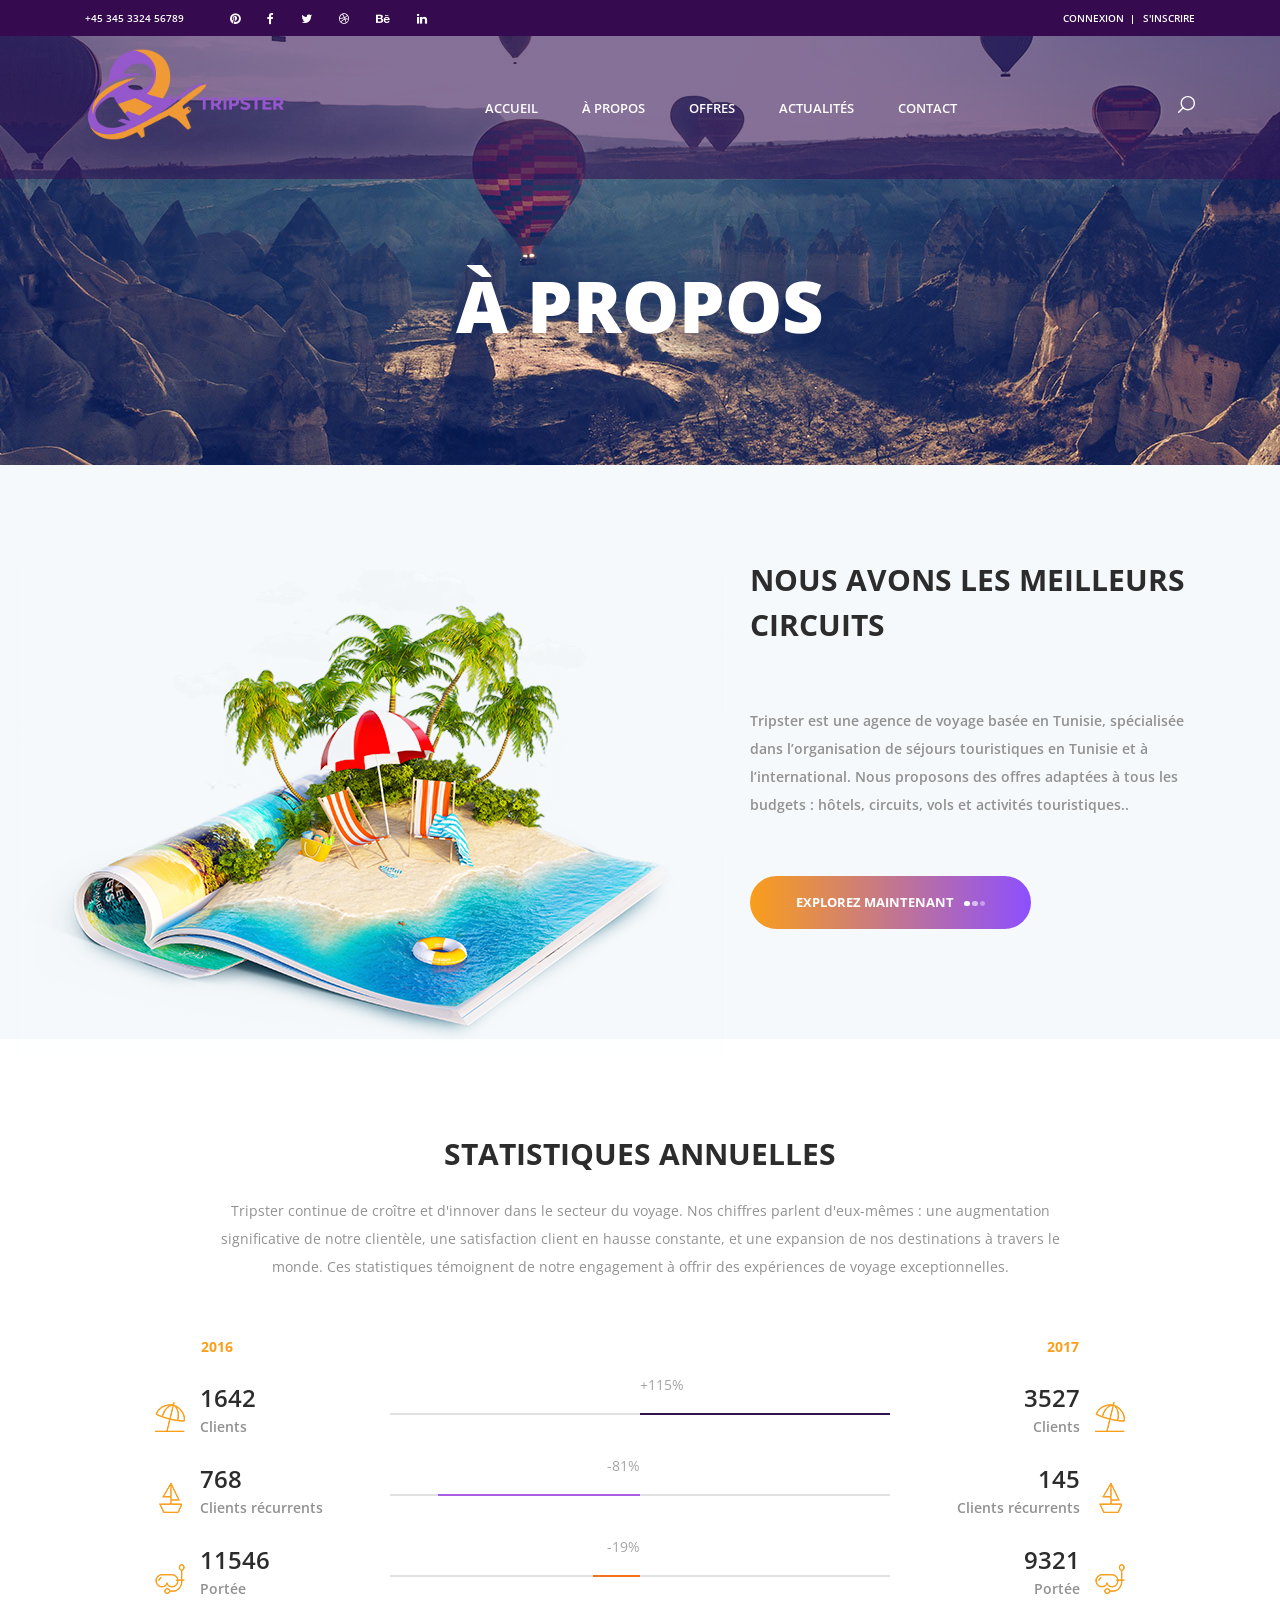
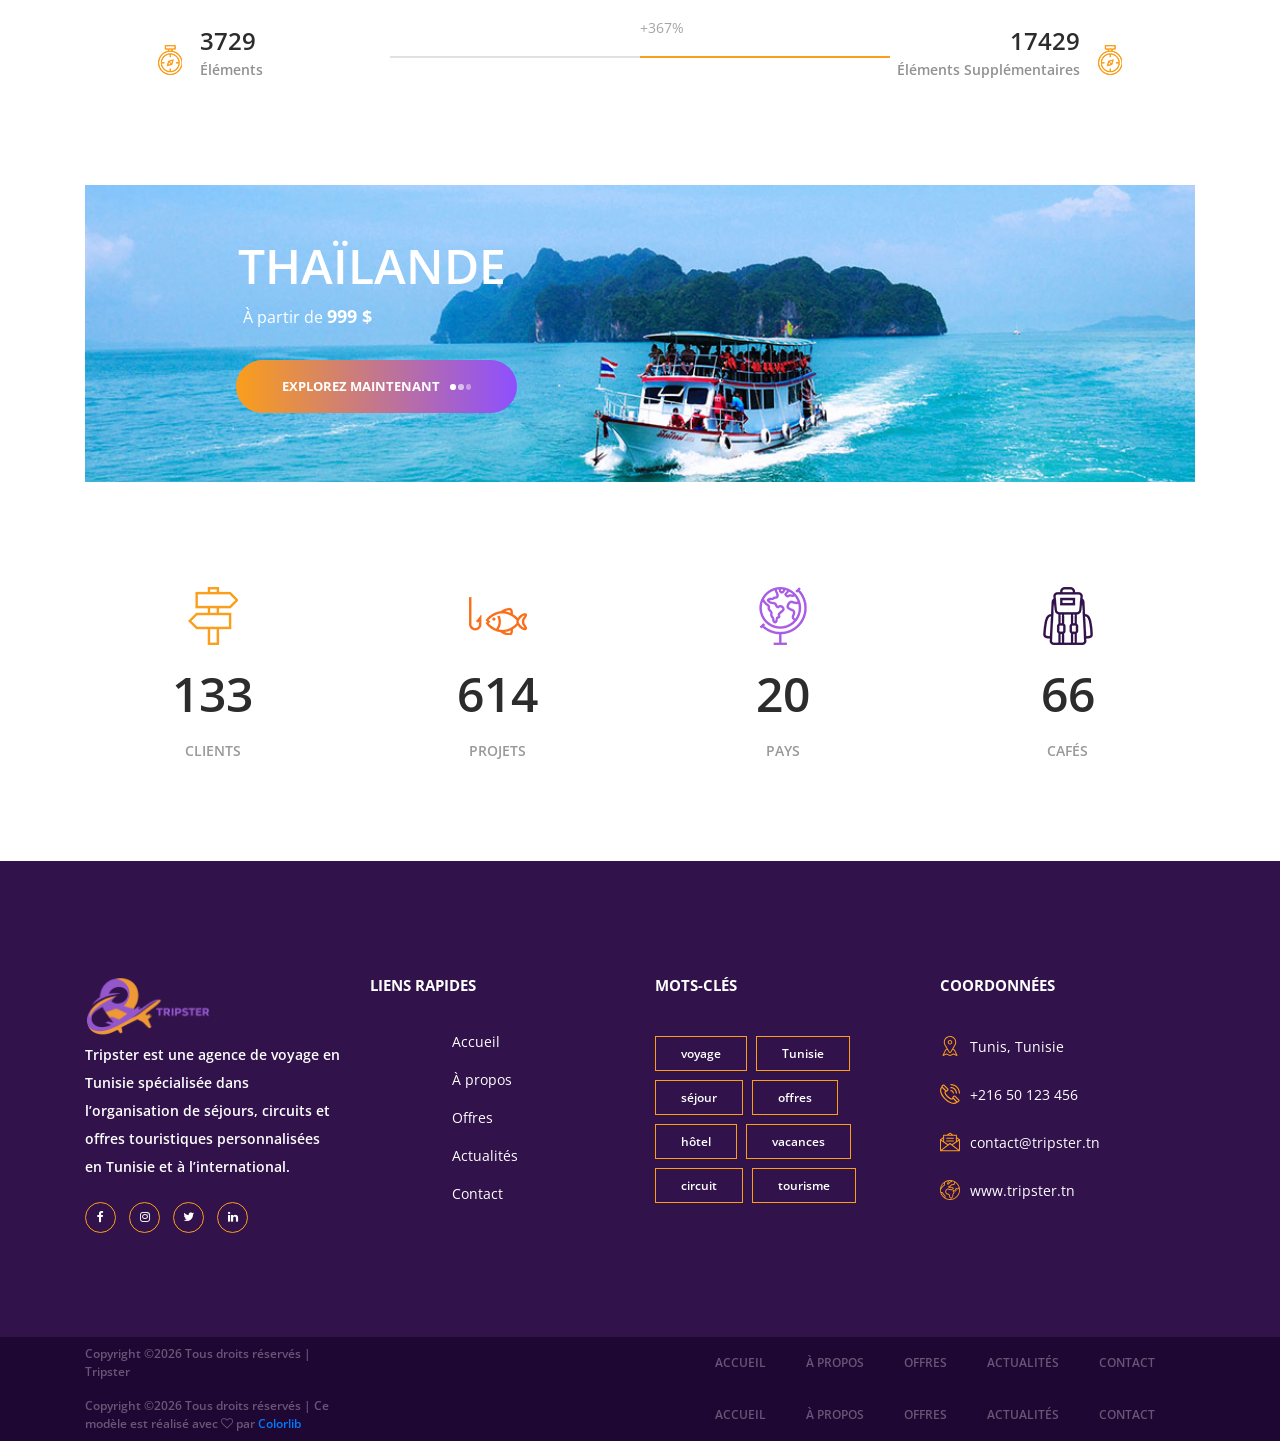
==== about.html @ 87e189a1 "first commit" ====
<!DOCTYPE html>
<html lang="fr">
<head>
<title>À propos | Tripster agence de voyage</title>
<meta charset="utf-8">
<meta http-equiv="X-UA-Compatible" content="IE=edge">
<meta name="description" content="Projet Travelix"><title>À propos | Tripster agence de voyage</title>

<meta name="description" content="Tripster est une agence de voyage en Tunisie spécialisée dans l'organisation de séjours, circuits et offres touristiques personnalisées.">
<meta name="viewport" content="width=device-width, initial-scale=1">
<link rel="stylesheet" type="text/css" href="styles/bootstrap4/bootstrap.min.css">
<link href="plugins/font-awesome-4.7.0/css/font-awesome.min.css" rel="stylesheet" type="text/css">
<link rel="stylesheet" type="text/css" href="plugins/OwlCarousel2-2.2.1/owl.carousel.css">
<link rel="stylesheet" type="text/css" href="plugins/OwlCarousel2-2.2.1/owl.theme.default.css">
<link rel="stylesheet" type="text/css" href="plugins/OwlCarousel2-2.2.1/animate.css">
<link rel="stylesheet" type="text/css" href="styles/about_styles.css">
<link rel="stylesheet" type="text/css" href="styles/about_responsive.css">
</head>

<body>

<div class="super_container">

	<!-- Header -->

	<header class="header">

		<!-- Top Bar -->

		<div class="top_bar">
			<div class="container">
				<div class="row">
					<div class="col d-flex flex-row">
						<div class="phone">+45 345 3324 56789</div>
						<div class="social">
							<ul class="social_list">
								<li class="social_list_item"><a href="#"><i class="fa fa-pinterest" aria-hidden="true"></i></a></li>
								<li class="social_list_item"><a href="#"><i class="fa fa-facebook" aria-hidden="true"></i></a></li>
								<li class="social_list_item"><a href="#"><i class="fa fa-twitter" aria-hidden="true"></i></a></li>
								<li class="social_list_item"><a href="#"><i class="fa fa-dribbble" aria-hidden="true"></i></a></li>
								<li class="social_list_item"><a href="#"><i class="fa fa-behance" aria-hidden="true"></i></a></li>
								<li class="social_list_item"><a href="#"><i class="fa fa-linkedin" aria-hidden="true"></i></a></li>
							</ul>
						</div>
						<div class="user_box ml-auto">
							<div class="user_box_login user_box_link"><a href="#">connexion</a></div>
							<div class="user_box_register user_box_link"><a href="#">s'inscrire</a></div>
						</div>
					</div>
				</div>
			</div>
		</div>

		<!-- Main Navigation -->

		<nav class="main_nav">
			<div class="container">
				<div class="row">
					<div class="col main_nav_col d-flex flex-row align-items-center justify-content-start">
						<div class="logo_container">
							<div class="logo"><a href="#"><img src="images/logotripster.png" alt="Logo Tripster" height="200px" width="200px"></a></div>
						</div>
						<div class="main_nav_container ml-auto">
							<ul class="main_nav_list">
								<li class="main_nav_item"><a href="index.html">accueil</a></li>
								<li class="main_nav_item"><a href="#">à propos</a></li>
								<li class="main_nav_item"><a href="offers.html">offres</a></li>
								<li class="main_nav_item"><a href="blog.html">actualités</a></li>
								<li class="main_nav_item"><a href="contact.html">contact</a></li>
							</ul>
						</div>
						<div class="content_search ml-lg-0 ml-auto">
							<svg version="1.1" id="Layer_1" xmlns="http://www.w3.org/2000/svg" xmlns:xlink="http://www.w3.org/1999/xlink" x="0px" y="0px"
							width="17px" height="17px" viewBox="0 0 512 512" enable-background="new 0 0 512 512" xml:space="preserve">
								<g>
									<g>
										<g>
											<path class="mag_glass" fill="#FFFFFF" d="M78.438,216.78c0,57.906,22.55,112.343,63.493,153.287c40.945,40.944,95.383,63.494,153.287,63.494
											s112.344-22.55,153.287-63.494C489.451,329.123,512,274.686,512,216.78c0-57.904-22.549-112.342-63.494-153.286
											C407.563,22.549,353.124,0,295.219,0c-57.904,0-112.342,22.549-153.287,63.494C100.988,104.438,78.439,158.876,78.438,216.78z
											M119.804,216.78c0-96.725,78.69-175.416,175.415-175.416s175.418,78.691,175.418,175.416
											c0,96.725-78.691,175.416-175.416,175.416C198.495,392.195,119.804,313.505,119.804,216.78z"/>
										</g>
									</g>
									<g>
										<g>
											<path class="mag_glass" fill="#FFFFFF" d="M6.057,505.942c4.038,4.039,9.332,6.058,14.625,6.058s10.587-2.019,14.625-6.058L171.268,369.98
											c8.076-8.076,8.076-21.172,0-29.248c-8.076-8.078-21.172-8.078-29.249,0L6.057,476.693
											C-2.019,484.77-2.019,497.865,6.057,505.942z"/>
										</g>
									</g>
								</g>
							</svg>
						</div>

						<form id="search_form" class="search_form bez_1">
							<input type="search" class="search_content_input bez_1">
						</form>

						<div class="hamburger">
							<i class="fa fa-bars trans_200"></i>
						</div>
					</div>
				</div>
			</div>
		</nav>

	</header>

	<div class="menu trans_500">
		<div class="menu_content d-flex flex-column align-items-center justify-content-center text-center">
			<div class="menu_close_container"><div class="menu_close"></div></div>
			<div class="logo"><a href="#"><img src="images/logotripster.png" alt="Logo Tripster" height="125px" width="125px"></a></div>
			<ul>
				<li class="menu_item"><a href="index.html">accueil</a></li>
				<li class="menu_item"><a href="#">à propos</a></li>
				<li class="menu_item"><a href="offers.html">offres</a></li>
				<li class="menu_item"><a href="blog.html">actualités</a></li>
				<li class="menu_item"><a href="contact.html">contact</a></li>
			</ul>
		</div>
	</div>

	<!-- Home -->

	<div class="home">
		<div class="home_background parallax-window" data-parallax="scroll" data-image-src="images/about_background.jpg"></div>
		<div class="home_content">
			<div class="home_title">à propos</div>
		</div>
	</div>

	<!-- Intro -->

	<div class="intro">
		<div class="container">
			<div class="row">
				<div class="col-lg-7">
					<div class="intro_image"><img src="images/intro.png" alt="Illustration Voyage"></div>
				</div>
				<div class="col-lg-5">
					<div class="intro_content">
						<div class="intro_title">nous avons les meilleurs circuits</div>
						<p class="intro_text">Tripster est une agence de voyage basée en Tunisie, spécialisée dans l’organisation
    de séjours touristiques en Tunisie et à l’international.
    Nous proposons des offres adaptées à tous les budgets : hôtels, circuits,
    vols et activités touristiques..</p>
						<div class="button intro_button"><div class="button_bcg"></div><a href="#">explorez maintenant<span></span><span></span><span></span></a></div>
					</div>
				</div>
			</div>
		</div>
	</div>

	<!-- Stats -->

	<div class="stats">
		<div class="container">
			<div class="row">
				<div class="col text-center">
					<div class="section_title">statistiques annuelles</div>
				</div>
			</div>
			<div class="row">
				<div class="col-lg-10 offset-lg-1 text-center">
					<p class="stats_text">Tripster continue de croître et d'innover dans le secteur du voyage. Nos chiffres parlent d'eux-mêmes : une augmentation significative de notre clientèle, une satisfaction client en hausse constante, et une expansion de nos destinations à travers le monde. Ces statistiques témoignent de notre engagement à offrir des expériences de voyage exceptionnelles.</p>
				</div>
			</div>
			<div class="row">
				<div class="col">
					<div class="stats_years">
						<div class="stats_years_last">2016</div>
						<div class="stats_years_new float-right">2017</div>
					</div>
				</div>
			</div>
			<div class="row">
				<div class="col">
					<div class="stats_contents">

						<!-- Stats Item -->
						<div class="stats_item d-flex flex-md-row flex-column clearfix">
							<div class="stats_last order-md-1 order-3">
								<div class="stats_last_icon d-flex flex-column align-items-center justify-content-end">
									<img src="images/stats_1.png" alt="Icône Clients">
								</div>
								<div class="stats_last_content">
									<div class="stats_number">1642</div>
									<div class="stats_type">Clients</div>
								</div>
							</div>
							<div class="stats_bar order-md-2 order-2" data-x="1642" data-y="3527" data-color="#31124b">
								<div class="stats_bar_perc">
									<div>
										<div class="stats_bar_value"></div>
									</div>
								</div>
							</div>
							<div class="stats_new order-md-3 order-1 text-right">
								<div class="stats_new_icon d-flex flex-column align-items-center justify-content-end">
									<img src="images/stats_1.png" alt="Icône Clients">
								</div>
								<div class="stats_new_content">
									<div class="stats_number">3527</div>
									<div class="stats_type">Clients</div>
								</div>
							</div>
						</div>

						<!-- Stats Item -->
						<div class="stats_item d-flex flex-md-row flex-column clearfix">
							<div class="stats_last order-md-1 order-3">
								<div class="stats_last_icon d-flex flex-column align-items-center justify-content-end">
									<img src="images/stats_2.png" alt="Icône Clients Récurrents">
								</div>
								<div class="stats_last_content">
									<div class="stats_number">768</div>
									<div class="stats_type">Clients récurrents</div>
								</div>
							</div>
							<div class="stats_bar order-md-2 order-2" data-x="768" data-y="145" data-color="#a95ce4">
								<div class="stats_bar_perc">
									<div>
										<div class="stats_bar_value"></div>
									</div>
								</div>
							</div>
							<div class="stats_new order-md-3 order-1 text-right">
								<div class="stats_new_icon d-flex flex-column align-items-center justify-content-end">
									<img src="images/stats_2.png" alt="Icône Clients Récurrents">
								</div>
								<div class="stats_new_content">
									<div class="stats_number">145</div>
									<div class="stats_type">Clients récurrents</div>
								</div>
							</div>
						</div>

						<!-- Stats Item -->
						<div class="stats_item d-flex flex-md-row flex-column clearfix">
							<div class="stats_last order-md-1 order-3">
								<div class="stats_last_icon d-flex flex-column align-items-center justify-content-end">
									<img src="images/stats_3.png" alt="Icône Portée">
								</div>
								<div class="stats_last_content">
									<div class="stats_number">11546</div>
									<div class="stats_type">Portée</div>
								</div>
							</div>
							<div class="stats_bar order-md-2 order-2" data-x="11546" data-y="9321" data-color="#fa6f1b">
								<div class="stats_bar_perc">
									<div>
										<div class="stats_bar_value"></div>
									</div>
								</div>
							</div>
							<div class="stats_new order-md-3 order-1 text-right">
								<div class="stats_new_icon d-flex flex-column align-items-center justify-content-end">
									<img src="images/stats_3.png" alt="Icône Portée">
								</div>
								<div class="stats_new_content">
									<div class="stats_number">9321</div>
									<div class="stats_type">Portée</div>
								</div>
							</div>
						</div>

						<!-- Stats Item -->
						<div class="stats_item d-flex flex-md-row flex-column clearfix">
							<div class="stats_last order-md-1 order-3">
								<div class="stats_last_icon d-flex flex-column align-items-center justify-content-end">
									<img src="images/stats_4.png" alt="Icône Éléments">
								</div>
								<div class="stats_last_content">
									<div class="stats_number">3729</div>
									<div class="stats_type">Éléments</div>
								</div>
							</div>
							<div class="stats_bar order-md-2 order-2" data-x="3729" data-y="17429" data-color="#fa9e1b">
								<div class="stats_bar_perc">
									<div>
										<div class="stats_bar_value"></div>
									</div>
								</div>
							</div>
							<div class="stats_new order-md-3 order-1 text-right">
								<div class="stats_new_icon d-flex flex-column align-items-center justify-content-end">
									<img src="images/stats_4.png" alt="Icône Éléments">
								</div>
								<div class="stats_new_content">
									<div class="stats_number">17429</div>
									<div class="stats_type">Éléments Supplémentaires</div>
								</div>
							</div>
						</div>

					</div>
				</div>
			</div>
		</div>
	</div>

	<!-- Add -->

	<div class="add">
		<div class="container">
			<div class="row">
				<div class="col">
					<div class="add_container">
						<div class="add_background" style="background-image:url(images/add.jpg)"></div>
						<div class="add_content">
							<h1 class="add_title">thaïlande</h1>
							<div class="add_subtitle">À partir de <span>999 $</span></div>
							<div class="button add_button"><div class="button_bcg"></div><a href="#">explorez maintenant<span></span><span></span><span></span></a></div>
						</div>
					</div>
				</div>
			</div>
		</div>
	</div>

	<!-- Milestones -->

	<div class="milestones">
		<div class="container">
			<div class="row">

				<!-- Milestone -->
				<div class="col-lg-3 milestone_col">
					<div class="milestone text-center">
						<div class="milestone_icon"><img src="images/milestone_1.png" alt="Icône Clients"></div>
						<div class="milestone_counter" data-end-value="255">0</div>
						<div class="milestone_text">Clients</div>
					</div>
				</div>

				<!-- Milestone -->
				<div class="col-lg-3 milestone_col">
					<div class="milestone text-center">
						<div class="milestone_icon"><img src="images/milestone_2.png" alt="Icône Projets"></div>
						<div class="milestone_counter" data-end-value="1176">0</div>
						<div class="milestone_text">Projets</div>
					</div>
				</div>

				<!-- Milestone -->
				<div class="col-lg-3 milestone_col">
					<div class="milestone text-center">
						<div class="milestone_icon"><img src="images/milestone_3.png" alt="Icône Pays"></div>
						<div class="milestone_counter" data-end-value="39">0</div>
						<div class="milestone_text">Pays</div>
					</div>
				</div>

				<!-- Milestone -->
				<div class="col-lg-3 milestone_col">
					<div class="milestone text-center">
						<div class="milestone_icon"><img src="images/milestone_4.png" alt="Icône Cafés"></div>
						<div class="milestone_counter" data-end-value="127">0</div>
						<div class="milestone_text">Cafés</div>
					</div>
				</div>

			</div>
		</div>
	</div>

	<footer class="footer">
	<div class="container">
		<div class="row">

			<!-- Footer Column -->
			<div class="col-lg-3 footer_column">
				<div class="footer_col">
					<div class="footer_content footer_about">
						<div class="logo_container footer_logo">
							<div class="logo">
								<a href="index.html">
									<img src="images/logotripster.png" alt="Logo Tripster" height="125" width="125">
								</a>
							</div>
						</div>
						<p class="footer_about_text">
							Tripster est une agence de voyage en Tunisie spécialisée dans l’organisation
							de séjours, circuits et offres touristiques personnalisées en Tunisie et à l’international.
						</p>
						<ul class="footer_social_list">
							<li class="footer_social_item"><a href="#"><i class="fa fa-facebook-f"></i></a></li>
							<li class="footer_social_item"><a href="#"><i class="fa fa-instagram"></i></a></li>
							<li class="footer_social_item"><a href="#"><i class="fa fa-twitter"></i></a></li>
							<li class="footer_social_item"><a href="#"><i class="fa fa-linkedin"></i></a></li>
						</ul>
					</div>
				</div>
			</div>

			<!-- Footer Column -->
			<div class="col-lg-3 footer_column">
				<div class="footer_col">
					<div class="footer_title">Liens rapides</div>
					<div class="footer_content footer_blog">
						<div class="footer_blog_item clearfix">
							<div class="footer_blog_content">
								<div class="footer_blog_title"><a href="index.html">Accueil</a></div>
							</div>
						</div>

						<div class="footer_blog_item clearfix">
							<div class="footer_blog_content">
								<div class="footer_blog_title"><a href="about.html">À propos</a></div>
							</div>
						</div>

						<div class="footer_blog_item clearfix">
							<div class="footer_blog_content">
								<div class="footer_blog_title"><a href="offers.html">Offres</a></div>
							</div>
						</div>

						<div class="footer_blog_item clearfix">
							<div class="footer_blog_content">
								<div class="footer_blog_title"><a href="blog.html">Actualités</a></div>
							</div>
						</div>

						<div class="footer_blog_item clearfix">
							<div class="footer_blog_content">
								<div class="footer_blog_title"><a href="contact.html">Contact</a></div>
							</div>
						</div>
					</div>
				</div>
			</div>

			<!-- Footer Column -->
			<div class="col-lg-3 footer_column">
				<div class="footer_col">
					<div class="footer_title">Mots-clés</div>
					<div class="footer_content footer_tags">
						<ul class="tags_list clearfix">
							<li class="tag_item"><a href="#">voyage</a></li>
							<li class="tag_item"><a href="#">Tunisie</a></li>
							<li class="tag_item"><a href="#">séjour</a></li>
							<li class="tag_item"><a href="#">offres</a></li>
							<li class="tag_item"><a href="#">hôtel</a></li>
							<li class="tag_item"><a href="#">vacances</a></li>
							<li class="tag_item"><a href="#">circuit</a></li>
							<li class="tag_item"><a href="#">tourisme</a></li>
						</ul>
					</div>
				</div>
			</div>

			<!-- Footer Column -->
			<div class="col-lg-3 footer_column">
				<div class="footer_col">
					<div class="footer_title">Coordonnées</div>
					<div class="footer_content footer_contact">
						<ul class="contact_info_list">
							<li class="contact_info_item d-flex flex-row">
								<div>
									<div class="contact_info_icon">
										<img src="images/placeholder.svg" alt="Adresse">
									</div>
								</div>
								<div class="contact_info_text">Tunis, Tunisie</div>
							</li>

							<li class="contact_info_item d-flex flex-row">
								<div>
									<div class="contact_info_icon">
										<img src="images/phone-call.svg" alt="Téléphone">
									</div>
								</div>
								<div class="contact_info_text">+216 50 123 456</div>
							</li>

							<li class="contact_info_item d-flex flex-row">
								<div>
									<div class="contact_info_icon">
										<img src="images/message.svg" alt="Email">
									</div>
								</div>
								<div class="contact_info_text">
									<a href="mailto:contact@tripster.tn">contact@tripster.tn</a>
								</div>
							</li>

							<li class="contact_info_item d-flex flex-row">
								<div>
									<div class="contact_info_icon">
										<img src="images/planet-earth.svg" alt="Site web">
									</div>
								</div>
								<div class="contact_info_text">
									<a href="https://ton-site.netlify.app/">www.tripster.tn</a>
								</div>
							</li>
						</ul>
					</div>
				</div>
			</div>

		</div>
	</div>
</footer>

<!-- Copyright -->
<div class="copyright">
	<div class="container">
		<div class="row">
			<div class="col-lg-3 order-lg-1 order-2">
				<div class="copyright_content d-flex flex-row align-items-center">
					<div>
						Copyright ©<script>document.write(new Date().getFullYear());</script>
						Tous droits réservés | Tripster
					</div>
				</div>
			</div>
			<div class="col-lg-9 order-lg-2 order-1">
				<div class="footer_nav_container d-flex flex-row align-items-center justify-content-lg-end">
					<div class="footer_nav">
						<ul class="footer_nav_list">
							<li class="footer_nav_item"><a href="index.html">accueil</a></li>
							<li class="footer_nav_item"><a href="about.html">à propos</a></li>
							<li class="footer_nav_item"><a href="offers.html">offres</a></li>
							<li class="footer_nav_item"><a href="blog.html">actualités</a></li>
							<li class="footer_nav_item"><a href="contact.html">contact</a></li>
						</ul>
					</div>
				</div>
			</div>
		</div>
	</div>
</div>
	<!-- Copyright -->

	<div class="copyright">
		<div class="container">
			<div class="row">
				<div class="col-lg-3 order-lg-1 order-2  ">
					<div class="copyright_content d-flex flex-row align-items-center">
						<div><!-- Link back to Colorlib can't be removed. Template is licensed under CC BY 3.0. -->
Copyright ©<script>document.write(new Date().getFullYear());</script> Tous droits réservés | Ce modèle est réalisé avec <i class="fa fa-heart-o" aria-hidden="true"></i> par <a href="https://colorlib.com" target="_blank">Colorlib</a>
<!-- Link back to Colorlib can't be removed. Template is licensed under CC BY 3.0. --></div>
					</div>
				</div>
				<div class="col-lg-9 order-lg-2 order-1">
					<div class="footer_nav_container d-flex flex-row align-items-center justify-content-lg-end">
						<div class="footer_nav">
							<ul class="footer_nav_list">
								<li class="footer_nav_item"><a href="index.html">accueil</a></li>
								<li class="footer_nav_item"><a href="#">à propos</a></li>
								<li class="footer_nav_item"><a href="offers.html">offres</a></li>
								<li class="footer_nav_item"><a href="blog.html">actualités</a></li>
								<li class="footer_nav_item"><a href="contact.html">contact</a></li>
							</ul>
						</div>
					</div>
				</div>
			</div>
		</div>
	</div>

</div>

<script src="js/jquery-3.2.1.min.js"></script>
<script src="styles/bootstrap4/popper.js"></script>
<script src="styles/bootstrap4/bootstrap.min.js"></script>
<script src="plugins/greensock/TweenMax.min.js"></script>
<script src="plugins/greensock/TimelineMax.min.js"></script>
<script src="plugins/scrollmagic/ScrollMagic.min.js"></script>
<script src="plugins/greensock/animation.gsap.min.js"></script>
<script src="plugins/greensock/ScrollToPlugin.min.js"></script>
<script src="plugins/OwlCarousel2-2.2.1/owl.carousel.js"></script>
<script src="plugins/easing/easing.js"></script>
<script src="plugins/parallax-js-master/parallax.min.js"></script>
<script src="js/about_custom.js"></script>

</body>

</html>
---- styles/about_styles.css ----
@charset "utf-8";
/* CSS Document */

/******************************

[Table of Contents]

1. Fonts
2. Body and some general stuff
3. Header
	3.1 Top Bar
	3.2 Logo
	3.3 Main Nav
	3.4 Menu
4. Home
	4.1 Home Slider
	4.2 Home Slider Nav
	4.3 Home Slider Dots
5. Search
6. Section Title
7. Rating
8. Stats
9. Add
10. Milestones
11. Footer
	11.1 Footer - About
	11.2 Footer - Blog
	11.3 Footer - Tags
	11.4 Footer - Contact Info
12. Copyright


******************************/

/***********
1. Fonts
***********/

@import url('https://fonts.googleapis.com/css?family=Open+Sans:300,400,600,700,800');
@font-face
{
	font-family: 'Beyond';
	src: url('../fonts/beyond_the_mountains.otf')  format('truetype'),
		 url('../fonts/beyond_the_mountains.ttf')  format('opentype');
}

/*********************************
2. Body and some general stuff
*********************************/

*
{
	margin: 0;
	padding: 0;
	-webkit-font-smoothing: antialiased;
	-webkit-text-shadow: rgba(0,0,0,.01) 0 0 1px;
	text-shadow: rgba(0,0,0,.01) 0 0 1px;
}
body
{
	font-family: 'Open Sans', sans-serif;
	font-size: 14px;
	font-weight: 400;
	background: #FFFFFF;
	color: #a5a5a5;
}
div
{
	display: block;
	position: relative;
	-webkit-box-sizing: border-box;
    -moz-box-sizing: border-box;
    box-sizing: border-box;
}
ul
{
	list-style: none;
	margin-bottom: 0px;
}
p
{
	font-family: 'Open Sans', sans-serif;
	font-size: 14px;
	line-height: 2;
	font-weight: 400;
	color: #929191;
	-webkit-font-smoothing: antialiased;
	-webkit-text-shadow: rgba(0,0,0,.01) 0 0 1px;
	text-shadow: rgba(0,0,0,.01) 0 0 1px;
}
p a
{
	display: inline;
	position: relative;
	color: inherit;
	border-bottom: solid 1px #ffa07f;
	-webkit-transition: all 200ms ease;
	-moz-transition: all 200ms ease;
	-ms-transition: all 200ms ease;
	-o-transition: all 200ms ease;
	transition: all 200ms ease;
}
a, a:hover, a:visited, a:active, a:link
{
	text-decoration: none;
	-webkit-font-smoothing: antialiased;
	-webkit-text-shadow: rgba(0,0,0,.01) 0 0 1px;
	text-shadow: rgba(0,0,0,.01) 0 0 1px;
}
p a:active
{
	position: relative;
	color: #FF6347;
}
p a:hover
{
	color: #FFFFFF;
	background: #ffa07f;
}
p a:hover::after
{
	opacity: 0.2;
}
::selection
{
	
}
p::selection
{
	
}
h1{font-size: 48px;}
h2{font-size: 36px;}
h3{font-size: 24px;}
h4{font-size: 18px;}
h5{font-size: 14px;}
h1, h2, h3, h4, h5, h6
{
	font-family: 'Open Sans', sans-serif;
	-webkit-font-smoothing: antialiased;
	-webkit-text-shadow: rgba(0,0,0,.01) 0 0 1px;
	text-shadow: rgba(0,0,0,.01) 0 0 1px;
}
h1::selection, 
h2::selection, 
h3::selection, 
h4::selection, 
h5::selection, 
h6::selection
{
	
}
.form-control
{
	color: #db5246;
}
section
{
	display: block;
	position: relative;
	box-sizing: border-box;
}
.clear
{
	clear: both;
}
.clearfix::before, .clearfix::after
{
	content: "";
	display: table;
}
.clearfix::after
{
	clear: both;
}
.clearfix
{
	zoom: 1;
}
.float_left
{
	float: left;
}
.float_right
{
	float: right;
}
.trans_200
{
	-webkit-transition: all 200ms ease;
	-moz-transition: all 200ms ease;
	-ms-transition: all 200ms ease;
	-o-transition: all 200ms ease;
	transition: all 200ms ease;
}
.trans_300
{
	-webkit-transition: all 300ms ease;
	-moz-transition: all 300ms ease;
	-ms-transition: all 300ms ease;
	-o-transition: all 300ms ease;
	transition: all 300ms ease;
}
.trans_400
{
	-webkit-transition: all 400ms ease;
	-moz-transition: all 400ms ease;
	-ms-transition: all 400ms ease;
	-o-transition: all 400ms ease;
	transition: all 400ms ease;
}
.trans_500
{
	-webkit-transition: all 500ms ease;
	-moz-transition: all 500ms ease;
	-ms-transition: all 500ms ease;
	-o-transition: all 500ms ease;
	transition: all 500ms ease;
}
.fill_height
{
	height: 100%;
}
.super_container
{
	width: 100%;
	overflow: hidden;
}
.prlx_parent
{
	overflow: hidden;
}
.prlx
{
	height: 130% !important;
}
.nopadding
{
	padding: 0px !important;
}
.button
{
	display: inline-block;
	height: 53px;
	border-radius: 27px;
	overflow: hidden;
	z-index: 1;
}
.button_bcg
{
	position: absolute;
	top: 0;
	left: 0;
	width: 200%;
	height: 100%;
	background: linear-gradient(to right, #fa9e1b, #8d4fff, #fa9e1b);
	z-index: -1;
	-webkit-transition: all 400ms ease;
	-moz-transition: all 400ms ease;
	-ms-transition: all 400ms ease;
	-o-transition: all 400ms ease;
	transition: all 400ms ease;
}
.button:hover .button_bcg
{
	left: -100%;
}
.button a
{
	display: block;
	font-size: 13px;
	font-weight: 700;
	color: #fff;
	text-transform: uppercase;
	line-height: 53px;
	padding-left: 46px;
	padding-right: 46px;
	white-space: nowrap;
	z-index: 2;
}
.button span
{
	display: inline-block;
	vertical-align: middle;
	width: 5.75px;
	height: 5.63px;
	background: #FFFFFF;
	border-radius: 50%;
	margin-right: 2px;
}
.button span:first-child
{
	margin-left: 10px;
}
.button span:nth-child(2)
{
	opacity: 0.6;
}
.button span:last-child
{
	opacity: 0.4;
	margin-right: 0px;
}
.parallax-window
{
    min-height: 400px;
    background: transparent;
}

/*********************************
3. Header
*********************************/

.header
{
	position: fixed;
	width: 100%;
	background: rgba(54, 19, 84, 0.6);
	z-index: 12;
}
.header.scrolled
{
	background: rgba(54, 19, 84, 0.85);
}

/*********************************
3.1 Top Bar
*********************************/

.top_bar
{
	width: 100%;
	height: 36px;
	background: #350a4e;
	-webkit-transition: all 400ms ease;
	-moz-transition: all 400ms ease;
	-ms-transition: all 400ms ease;
	-o-transition: all 400ms ease;
	transition: all 400ms ease;
}
.header.scrolled .top_bar
{
	visibility: hidden;
	opacity: 0;
	height: 0px;
}
.phone
{
	display: inline-block;
	margin-right: 36px;
	line-height: 36px;
	font-size: 10px;
	font-weight: 600;
	color: #FFFFFF;
}
.social_list_item
{
	position: relative;
	display: inline-block;
	margin-right: 3px;
}
.social_list_item:last-child
{
	margin-right: 0px;
}
.social_list_item a
{
	display: block;
	width: 100%;
	padding-left: 10px;
	padding-right: 10px;
	line-height: 36px;
}
.social_list_item:hover a i
{
	color: #fa9e1c;
}
.social_list_item a i
{
	font-size: 12px;
	color: #FFFFFF;
	-webkit-transition: all 200ms ease;
	-moz-transition: all 200ms ease;
	-ms-transition: all 200ms ease;
	-o-transition: all 200ms ease;
	transition: all 200ms ease;
}
.social_list_item a:hover
{
	color: #FFFFFF;
}
.user_box_link
{
	display: inline-block;
}
.user_box_link a
{
	display: block;
	font-size: 10px;
	line-height: 36px;
	font-weight: 600;
	color: #FFFFFF;
	text-transform: uppercase;
}
.user_box_link a:hover
{
	color: #fa9e1c;
}
.user_box_login
{
	margin-right: 15px;
}
.user_box_login::after
{
	display: block;
	position: absolute;
	top: 15px;
	right: -9px;
	background: #FFFFFF;
	width: 1px;
	height: 9px;
	content: '';
}
.main_nav_col
{
	height: 143px;
	-webkit-transition: all 400ms ease;
	-moz-transition: all 400ms ease;
	-ms-transition: all 400ms ease;
	-o-transition: all 400ms ease;
	transition: all 400ms ease;
}
.header.scrolled .main_nav_col
{
	height: 100px;
}

/*********************************
3.2 Logo
*********************************/

.logo_container
{
	-webkit-transform: translateY(-6px);
	-moz-transform: translateY(-6px);
	-ms-transform: translateY(-6px);
	-o-transform: translateY(-6px);
	transform: translateY(-6px);
}
.header.scrolled .logo_container
{
	-webkit-transform: none;
	-moz-transform: none;
	-ms-transform: none;
	-o-transform: none;
	transform: none;
}
.logo a
{
	font-family: 'Open Sans', sans-serif;
	font-size: 30px;
	color: #f4f4f8;
	font-weight: 800;
	text-transform: uppercase;
}
.logo a img
{
	display: inline-block;
	vertical-align: baseline;
	margin-right: 9px;
	-webkit-transform: translateY(2px);
	-moz-transform: translateY(2px);
	-ms-transform: translateY(2px);
	-o-transform: translateY(2px);
	transform: translateY(2px);
}

/*********************************
3.3 Main Nav
*********************************/

.main_nav_container
{
	margin-right: 221px;
}
.main_nav_item
{
	position: relative;
	display: inline-block;
	margin-right: 40px;
}
.main_nav_item:last-child
{
	margin-right: 0px;
}
.main_nav_item a
{
	font-family: 'Open Sans', sans-serif;
	font-size: 13px;
	font-weight: 600;
	color: #FFFFFF;
	text-transform: uppercase;
	padding-bottom: 10px;
	padding-top: 10px;
}
.main_nav_item::after
{
	display: block;
	position: absolute;
	left: -1px;
	bottom: -11px;
	width: calc(100% + 2px);
	height: 2px;
	background: linear-gradient(to right, #fa9e1b, #8d4fff);
	content: '';
	opacity: 0;
	-webkit-transition: all 200ms ease;
	-moz-transition: all 200ms ease;
	-ms-transition: all 200ms ease;
	-o-transition: all 200ms ease;
	transition: all 200ms ease;
}
.main_nav_item:hover::after
{
	opacity: 1;
}
.content_search
{
	-webkit-transform: translateY(-1px);
	-moz-transform: translateY(-1px);
	-ms-transform: translateY(-1px);
	-o-transform: translateY(-1px);
	transform: translateY(-1px);
	cursor: pointer;
}
.header.scrolled .content_search
{
	-webkit-transform: none;
	-moz-transform: none;
	-ms-transform: none;
	-o-transform: none;
	transform: none;
}
.mag_glass
{
	-webkit-transition: all 200ms ease;
	-moz-transition: all 200ms ease;
	-ms-transition: all 200ms ease;
	-o-transition: all 200ms ease;
	transition: all 200ms ease;
}
.content_search img
{
	width: 17px;
	height: 17px;
}
.content_search:hover .mag_glass
{
	fill: #fa9e1c;
}
.content_search:hover .mag_glass
{
	fill: #fa9e1c;
}
.search_form
{
	position: absolute;
	right: 15px;
	top: 120px;
	width: 237px;
	height: 40px;
	visibility: hidden;
	opacity: 0;
}
.search_form.active
{
	top: 105px;
	visibility: visible;
	opacity: 1;
}
.search_content_input
{
	width: 100%;
	height: 100%;
	background: #FFFFFF;
	color: #1b0b32;
	padding-left: 20px;
	outline: none !important;
	border: none !important;
	box-shadow: 0px 8px 20px rgba(0,0,0,0.15);
}
.bez_1
{
	-webkit-transition: all 0.3s cubic-bezier(0.7, 0, 0.3, 1);
	-moz-transition: all 0.3s cubic-bezier(0.7, 0, 0.3, 1);
	-ms-transition: all 0.3s cubic-bezier(0.7, 0, 0.3, 1);
	-o-transition: all 0.3s cubic-bezier(0.7, 0, 0.3, 1);
	transition: all 0.3s cubic-bezier(0.7, 0, 0.3, 1);
}

/*********************************
3.4 Menu
*********************************/

.hamburger
{
	display: none;
	-webkit-transform: translateY(-3px);
	-moz-transform: translateY(-3px);
	-ms-transform: translateY(-3px);
	-o-transform: translateY(-3px);
	transform: translateY(-3px);
	cursor: pointer;
	margin-left: 20px;
}
.header.scrolled .hamburger
{
	-webkit-transform: none;
	-moz-transform: none;
	-ms-transform: none;
	-o-transform: none;
	transform: none;
}
.hamburger i
{
	font-size: 24px;
	color: #FFFFFF;
}
.hamburger:hover i
{
	color: #fa9e1c;
}
.menu
{
	position: fixed;
	width: 100vw;
	height: 100vh;
	background: linear-gradient(to right, #fa9e1b, #8d4fff);
	z-index: 100;
	opacity: 0;
	visibility: hidden;
}
.menu.active
{
	opacity: 0.95;
	visibility: visible;
}
.menu_content
{
	width: 100%;
	height: 100%;
}
.menu_item
{
	position: relative;
	margin-bottom: 3px;
}
.menu_item:last-child
{
	margin-bottom: 0px;
}
.menu_logo
{
	margin-bottom: 28px;
}
.menu_logo a img
{
	width: 40px !important;
}
.menu_item a
{
	display: inline-block;
	position: relative;
	font-family: 'Beyond';
	font-size: 36px;
	color: #FFFFFF;
	font-weight: 400;
}
.menu_item a::after
{
	display: block;
	position: absolute;
	top: 60%;
	left: 0;
	width: 0;
	height: 4px;
	background: #FFFFFF;
	letter-spacing: 2px;
	content: '';
	z-index: 10;
	pointer-events: none;
	-webkit-transition: all 200ms ease;
	-moz-transition: all 200ms ease;
	-ms-transition: all 200ms ease;
	-o-transition: all 200ms ease;
	transition: all 400ms ease;
}
.menu_item:hover a::after
{
	width: 100%;
}
.menu_close_container
{
	position: absolute;
	top: 94px;
	right: 122px;
	width: 21px;
	height: 21px;
	cursor: pointer;
	-webkit-transform: rotate(45deg);
	-moz-transform: rotate(45deg);
	-ms-transform: rotate(45deg);
	-o-transform: rotate(45deg);
	transform: rotate(45deg);
}
.menu_close
{
	top: 9px;
	width: 21px;
	height: 3px;
	background: #FFFFFF;
	-webkit-transition: all 200ms ease;
	-moz-transition: all 200ms ease;
	-ms-transition: all 200ms ease;
	-o-transition: all 200ms ease;
	transition: all 200ms ease;
}
.menu_close::after
{
	display: block;
	position: absolute;
	top: -9px;
	left: 9px;
	content: '';
	width: 3px;
	height: 21px;
	background: #FFFFFF;
	-webkit-transition: all 200ms ease;
	-moz-transition: all 200ms ease;
	-ms-transition: all 200ms ease;
	-o-transition: all 200ms ease;
	transition: all 200ms ease;
}
.menu_close_container:hover .menu_close,
.menu_close_container:hover .menu_close::after
{
	background: #fa9e1c;
}

/*********************************
4. Home
*********************************/

.home
{
	width: 100%;
	height: 465px;
	background: transparent;
}
.home_background
{
	position: absolute;
	top: 0;
	left: 0;
	width: 100%;
	height: 100%;
	background-repeat: no-repeat;
	background-size: cover;
	background-position: center center;
}
.home_content
{
	position: absolute;
	bottom: 106px;
	left: 50%;
	-webkit-transform: translateX(-50%);
	-moz-transform: translateX(-50%);
	-ms-transform: translateX(-50%);
	-o-transform: translateX(-50%);
	transform: translateX(-50%);
}
.home_title
{
	font-size: 72px;
	font-weight: 800;
	color: #FFFFFF;
	text-transform: uppercase;
}

/*********************************
5. Intro
*********************************/

.intro
{
	width: 100%;
	padding-top: 92px;
	padding-bottom: 105px;
	background: #f6f9fb;
}
.intro_image
{
	position: absolute;
    right: 0;
    top: 13px;
}
.intro_title
{
	font-size: 30px;
	font-weight: 700;
	color: #2d2c2c;
	text-transform: uppercase;
}
.intro_text
{
	margin-bottom: 0px;
	font-weight: 600;
	color: #929191;
	margin-top: 60px;
}
.intro_button
{
	margin-top: 57px;
	z-index: 1;
}

/*********************************
6. Section Title
*********************************/

.section_title
{
	font-size: 30px;
	font-weight: 700;
	color: #2d2c2c;
	margin-top: -8px;
	text-transform: uppercase;
}

/*********************************
7. Rating
*********************************/

.rating
{
	margin-top: 10px;
}
.rating i
{
	font-size: 19px;
	margin-right: 4px;
}
.rating i:last-child
{
	margin-right: 0px;
}
.rating_1 i:first-child{color: #ffeb8d;}
.rating_2 i:first-child{color: #ffeb8d;}
.rating_2 i:nth-child(2){color: #fed46b;}
.rating_3 i:first-child{color: #ffeb8d;}
.rating_3 i:nth-child(2){color: #fed46b;}
.rating_3 i:nth-child(3){color: #fbb53d;}
.rating_4 i:first-child{color: #ffeb8d;}
.rating_4 i:nth-child(2){color: #fed46b;}
.rating_4 i:nth-child(3){color: #fbb53d;}
.rating_4 i:nth-child(4){color: #fa9e1b;}
.rating_5 i:first-child{color: #ffeb8d;}
.rating_5 i:nth-child(2){color: #fed46b;}
.rating_5 i:nth-child(3){color: #fbb53d;}
.rating_5 i:nth-child(4){color: #fa9e1b;}
.rating_r i::before
{
	font-family: 'FontAwesome';
	content: "\f006";
	font-style: normal;
	font-size: 19px;
	margin-right: 4px;
}
.rating_r_1 i:first-child::before{color: #ffeb8d; content: "\f005";}
.rating_r_2 i:first-child::before{color: #ffeb8d; content: "\f005";}
.rating_r_2 i:nth-child(2)::before{color: #fed46b; content: "\f005";}
.rating_r_3 i:first-child::before{color: #ffeb8d; content: "\f005";}
.rating_r_3 i:nth-child(2)::before{color: #fed46b; content: "\f005";}
.rating_r_3 i:nth-child(3)::before{color: #fbb53d; content: "\f005";}
.rating_r_4 i:first-child::before{color: #ffeb8d; content: "\f005";}
.rating_r_4 i:nth-child(2)::before{color: #fed46b; content: "\f005";}
.rating_r_4 i:nth-child(3)::before{color: #fbb53d; content: "\f005";}
.rating_r_4 i:nth-child(4)::before{color: #fa9e1b; content: "\f005";}
.rating_r_5 i:first-child::before{color: #ffeb8d; content: "\f005";}
.rating_r_5 i:nth-child(2)::before{color: #fed46b; content: "\f005";}
.rating_r_5 i:nth-child(3)::before{color: #fbb53d; content: "\f005";}
.rating_r_5 i:nth-child(4)::before{color: #fa9e1b; content: "\f005";}
.rating_r_5 i:nth-child(5)::before{color: #ef910a; content: "\f005";}

/*********************************
8. Stats
*********************************/

.stats
{
	padding-top: 100px;
	padding-bottom: 105px;
}
.stats_text
{
	margin-top: 21px;
	padding-left: 30px;
	padding-right: 30px;
}
.stats_years
{
	padding-left: 116px;
	padding-right: 116px;
	margin-top: 39px;
}
.stats_contents
{
	margin-top: 23px;
	padding-left: 55px;
	padding-right: 55px;
}
.stats_years div
{
	display: inline-block;
	font-size: 14px;
	font-weight: 700;
	color: #fa9e1b;
}
.stats_item
{
	margin-bottom: 24px;
}
.stats_item:last-child
{
	margin-bottom: 0px;
}
.stats_last
{
	width: 25%;
	float: left;
	padding-left: 60px;
}
.stats_new
{
	width: 25%;
	float: left;
	padding-right: 60px;
}
.stats_last_icon
{
	position: absolute;
	bottom:0;
	left:0;
	width: 60px;
	height: 100%;
	padding-bottom: 5px;
}
.stats_new_icon
{
	position: absolute;
	bottom:0;
	right:0;
	width: 60px;
	height: 100%;
	padding-bottom: 5px;
}
.stats_last_content
{

}
.stats_number
{
	font-size: 24px;
	font-weight: 600;
	color: #2d2c2c;
}
.stats_type
{
	font-size: 14px;
	font-weight: 600;
	color: #929191;
}
.stats_bar
{
	width: 50%;
	height: 2px;
	background: #e1e1e1;
	float: left;
	margin-top: 33px;
}
.stats_bar_perc
{
	position: absolute;
	top: 0;
	height: 2px;
	background: #31124b;
	max-width: 100% !important;
}
.stats_bar_perc div
{
	width: 100%;
}
.stats_bar_value
{
	position: absolute;
	top: -39px;
}

/*********************************
9. Add
*********************************/

.add
{
	width: 100%;
}
.add_background
{
	position: absolute;
	top: 0;
	left: 0;
	width: 100%;
	height: 100%;
	background-repeat: no-repeat;
	background-size: cover;
	background-position: center center;
}
.add_container
{
	padding-top: 52px;
	padding-bottom: 64px;
}
.add_content
{
	padding-left: 151px;
}
.add_title
{
	font-weight: 600;
	text-transform: uppercase;
	color: #FFFFFF;
	padding-left: 2px;
}
.add_subtitle
{
	font-size: 16px;
	font-weight: 400;
	color: #FFFFFF;
	padding-left: 7px;
}
.add_subtitle span
{
	font-size: 18px;
	font-weight: 700;
}
.add_button
{
	margin-top: 30px;
}

/*********************************
10. Milestones
*********************************/

.milestones
{
	padding-top: 105px;
	padding-bottom: 100px;
}
.milestone
{
	width: 100%;
}
.milestone_icon
{
	display: inline-block;
	height: 58px;
}
.milestone_icon img
{
	position: relative;
	top: 50%;
	-webkit-transform: translateY(-50%);
	-moz-transform: translateY(-50%);
	-ms-transform: translateY(-50%);
	-o-transform: translateY(-50%);
	transform: translateY(-50%);
}
.milestone_counter
{
	font-size: 48px;
	font-weight: 600;
	color: #2d2c2c;
	line-height: 1;
	margin-top: 25px;
}
.milestone_text
{
	font-size: 14px;
	font-weight: 600;
	color: #9a9999;
	margin-top: 22px;
	text-transform: uppercase;
}

/*********************************
11. Footer
*********************************/

.footer
{
	width: 100%;
	padding-top: 113px;
	padding-bottom: 104px;
	background: #31124b;
}
.footer_title
{
	font-size: 15px;
	font-weight: 700;
	color: #FFFFFF;
	text-transform: uppercase;
}

/*********************************
11.1 Footer - About
*********************************/

.footer_about
{
	padding-top: 67px;
}
.footer_logo
{
	position: absolute;
	left: 0;
	top: -24px;
}
.footer_about_text
{
	font-size: 14px;
	font-weight: 600;
	color: #FFFFFF;
}
.footer_social_item
{
	display: inline-block;
	width: 31px;
	height: 31px;
	border: solid 1px #fa9e1b;
	border-radius: 50%;
	text-align: center;
	-webkit-transition: all 200ms ease;
	-moz-transition: all 200ms ease;
	-ms-transition: all 200ms ease;
	-o-transition: all 200ms ease;
	transition: all 200ms ease;
	margin-right: 9px;
}
.footer_social_item:last-child
{
	margin-right: 0px;
}
.footer_social_item a
{
	display: block;
	position: relative;
	width: 100%;
	height: 100%;
}
.footer_social_item a i
{
	display: block;
	position: relative;
	color: #FFFFFF;
	top: 50%;
	-webkit-transform: translateY(-50%);
	-moz-transform: translateY(-50%);
	-ms-transform: translateY(-50%);
	-o-transform: translateY(-50%);
	transform: translateY(-50%);
	font-size: 12px;
	-webkit-transition: all 200ms ease;
	-moz-transition: all 200ms ease;
	-ms-transition: all 200ms ease;
	-o-transition: all 200ms ease;
	transition: all 200ms ease;
}
.footer_social_item:hover
{
	background: #fa9e1b;
}
.footer_social_item:hover a i
{
	color: #31124b;
}

/*********************************
11.2 Footer - Blog
*********************************/

.footer_blog
{
	margin-top: 39px;
}
.footer_blog_item
{
	margin-bottom: 21px;
}
.footer_blog_item:last-child
{
	margin-bottom: 0px;
}
.footer_blog_image
{
	width: 60px;
	height: 60px;
	float: left;
}
.footer_blog_image img
{
	width: 100%;
}
.footer_blog_content
{
	padding-left: 81px;
}
.footer_blog_title
{
	margin-top: -4px;
	padding-left: 1px;
}
.footer_blog_title a
{
	font-size: 14px;
	font-weight: 400;
	color: #FFFFFF;
}
.footer_blog_title a:hover
{
	color: #fa9e1b;
}
.footer_blog_date
{
	font-size: 12px;
	font-weight: 400;
	color: #fa9e1b;
	margin-top: 7px;
}

/*********************************
11.3 Footer - Tags
*********************************/

.footer_tags
{
	margin-top: 40px;
}
.tag_item
{
	height: 35px;
	float: left;
	margin-right: 9px;
	margin-bottom: 9px;
	border: solid 1px #fa9e1b;
	-webkit-transition: all 200ms ease;
	-moz-transition: all 200ms ease;
	-ms-transition: all 200ms ease;
	-o-transition: all 200ms ease;
	transition: all 200ms ease;
}
.tag_item:hover
{
	background: #fa9e1b;
}
.tag_item a
{
	display: block;
	font-size: 12px;
	font-weight: 600;
	color: #FFFFFF;
	line-height: 33px;
	padding-left: 25px;
	padding-right: 25px;
}

/*********************************
11.4 Footer - Contact Info
*********************************/

.contact_info_list
{
	margin-top: 40px;
}
.contact_info_item
{
	margin-bottom: 22px;
}
.contact_info_icon
{
	width: 20px;
	height: 20px;
	margin-right: 10px;
}
.contact_info_icon img
{
	display: block;
	width: 100%;
}
.contact_info_text,
.contact_info_text a
{
	color: #FFFFFF;
	line-height: 2.14;
	margin-top: -4px;
}
.contact_info_item:hover .contact_info_text,
.contact_info_item:hover .contact_info_text a
{
	color: #fa9e1b;
}

/*********************************
12. Copyright
*********************************/

.copyright
{
	background: #1f0733;
}
.copyright_content
{
	height: 52px;
}
.copyright_content div
{
	font-size: 12px;
	font-weight: 600;
	color: #685677;
}
.footer_nav_container
{
	height: 52px;
}
.footer_nav
{
	
}
.footer_nav_list
{
	font-size: 0px;
}
.footer_nav_item
{
	display: inline-block;
	margin-right: 40px;
}
.footer_nav_item a
{
	font-size: 12px;
	font-weight: 600;
	color: #685677;
	text-transform: uppercase;
	line-height: 2;
	-webkit-transition: all 200ms ease;
	-moz-transition: all 200ms ease;
	-ms-transition: all 200ms ease;
	-o-transition: all 200ms ease;
	transition: all 200ms ease;
}
.footer_nav_item a:hover
{
	color: #FFFFFF;
}
---- styles/about_responsive.css ----
@charset "utf-8";
/* CSS Document */

/******************************

[Table of Contents]

1. 1600px
2. 1440px
3. 1280px
4. 1199px
5. 1024px
6. 991px
7. 959px
8. 880px
9. 768px
10. 767px
11. 539px
12. 479px
13. 400px

******************************/

/************
1. 1600px
************/

@media only screen and (max-width: 1600px)
{
	
}

/************
2. 1440px
************/

@media only screen and (max-width: 1440px)
{
	
}

/************
3. 1380px
************/

@media only screen and (max-width: 1380px)
{
	
}

/************
3. 1280px
************/

@media only screen and (max-width: 1280px)
{
	
}

/************
4. 1199px
************/

@media only screen and (max-width: 1199px)
{
	.main_nav_container
	{
		margin-right: 121px;
	}
	.intro_image
	{
		position: relative;
	    top: -13px;
	}
	.intro_image img
	{
		width: 100%;
	}
	.footer_blog_content
	{
		padding-left: 74px;
	}
}

/************
4. 1100px
************/

@media only screen and (max-width: 1100px)
{
	
}

/************
5. 1024px
************/

@media only screen and (max-width: 1024px)
{
	
}

/************
6. 991px
************/

@media only screen and (max-width: 991px)
{
	.main_nav_container
	{
		display: none;
	}
	.hamburger
	{
		display: block;
	}
	.intro
	{
		padding-top: 71px;
	}
	.intro_image
	{
		position: relative;
	    right: auto;
	    top: auto;
	}
	.intro_content
	{
		margin-top: 30px;
	}
	.add_content
	{
		padding-left: 71px;
	}
	.milestone_col
	{
		margin-bottom: 60px;
	}
	.milestone_col:last-child
	{
		margin-bottom: 0px;
	}
	.footer_column
	{
		margin-bottom: 60px;
	}
	.footer_column:last-child
	{
		margin-bottom: 0px;
	}
	.copyright
	{
		padding-top: 30px;
		padding-bottom: 30px;
	}
	.copyright_content
	{
		height: auto;
		margin-top: 15px;
	}
	.footer_nav_container
	{
		height: auto;
	}
	.footer_nav_item
	{
		display: block;
	}
}

/************
7. 959px
************/

@media only screen and (max-width: 959px)
{
	
}

/************
8. 880px
************/

@media only screen and (max-width: 880px)
{
	
}

/************
9. 768px
************/

@media only screen and (max-width: 768px)
{
	.home_title
	{
		font-size: 48px;
	}
	.stats_years
	{
		padding-left: 107px;
	}
	.stats_years_last
	{
		display: none !important;
	}
	.stats_years_new
	{
		float: left !important;
	}
	.stats_bar
	{
		width: 100%;
	}
	.stats_new
	{
		padding-right: 0px;
	    padding-left: 40px;
	    width: 40px;
	    -webkit-transform: translateY(14px);
	    -moz-transform: translateY(14px);
	    -ms-transform: translateY(14px);
	    -o-transform: translateY(14px);
	    transform: translateY(15px);
	}
	.stats_new_icon
	{
		right: auto;
	    left: 0;
	    width: 40px;
	}
	.stats_new_content
	{
		margin-left: 10px;
	}
	.stats_last
	{
		display: none;
	}
}

/************
10. 767px
************/

@media only screen and (max-width: 767px)
{
	
}

/************
11. 575px
************/

@media only screen and (max-width: 575px)
{
	p{font-size: 13px;}
	h1{font-size: 28px;}
	.top_bar
	{
		display: none;
	}
	.button
	{
		height: 44px;
		border-radius: 22px;
	}
	.button a
	{
		line-height: 44px;
		padding-left: 36px;
		padding-right: 36px;
	}
	.logo a img
	{
		width: 24px;
	}
	.logo a
	{
		font-size: 24px;
	}
	.main_nav_col
	{
		height: 60px;
	}
	.header.scrolled .main_nav_col
	{
		height: 60px;
	}
	.logo_container
	{
		-webkit-transform: none;
		-moz-transform: none;
		-ms-transform: none;
		-o-transform: none;
		transform: none;
	}
	.content_search
	{
		-webkit-transform: translateY(2px);
		-moz-transform: translateY(2px);
		-ms-transform: translateY(2px);
		-o-transform: translateY(2px);
		transform: translateY(2px);
	}
	.header.scrolled .content_search
	{
		-webkit-transform: translateY(2px);
		-moz-transform: translateY(2px);
		-ms-transform: translateY(2px);
		-o-transform: translateY(2px);
		transform: translateY(2px);
	}
	.hamburger
	{
		-webkit-transform: none;
		-moz-transform: none;
		-ms-transform: none;
		-o-transform: none;
		transform: none;
	}
	.logo a
	{
		font-size: 16px;
	}
	.logo a img
	{
		width: 16px;
		margin-right: 7px;
	}
	.hamburger i
	{
		font-size: 18px;
	}
	.content_search svg
	{
		width: 15px;
		height: 15px;
	}
	.menu_close_container
	{
		top: 15px;
		right: 28px;
	}
	.menu_logo
	{
		margin-bottom: 17px;
	}
	.menu_logo a img
	{
		width: 28px !important;
	}
	.menu_item a
	{
		font-size: 24px;
	}
	.section_title
	{
		font-size: 21px;
	}
	.home
	{
		width: 100%;
		height: 375px;
		background: transparent;
	}
	.home_title
	{
		font-size: 24px;
	}
	.intro_title
	{
		font-size: 21px;
	}
	.intro_text
	{
		margin-top: 45px;
	}
	.stats_text
	{
		padding-left: 0px;
		padding-right: 0px;
	}
	.stats_years
	{
		float: none !important;
		padding-left: 0px;
	}
	.stats_contents
	{
		padding-left: 0px;
		padding-right: 0px;
	}
	.stats_number
	{
		font-size: 18px;
	}
	.stats_type
	{
		font-size: 12px;
	}
	.add_content
	{
		padding-left: 40px;
	}
	.footer_about_text
	{
		font-size: 13px;
	}
}

/************
11. 539px
************/

@media only screen and (max-width: 539px)
{
	
}

/************
12. 480px
************/

@media only screen and (max-width: 480px)
{
	
}

/************
13. 479px
************/

@media only screen and (max-width: 479px)
{
	h2{font-size: 24px;}
	p{font-size: 13px;}
	.milestone_counter
	{
		font-size: 36px;
	}
}

/************
14. 400px
************/

@media only screen and (max-width: 400px)
{
	
}
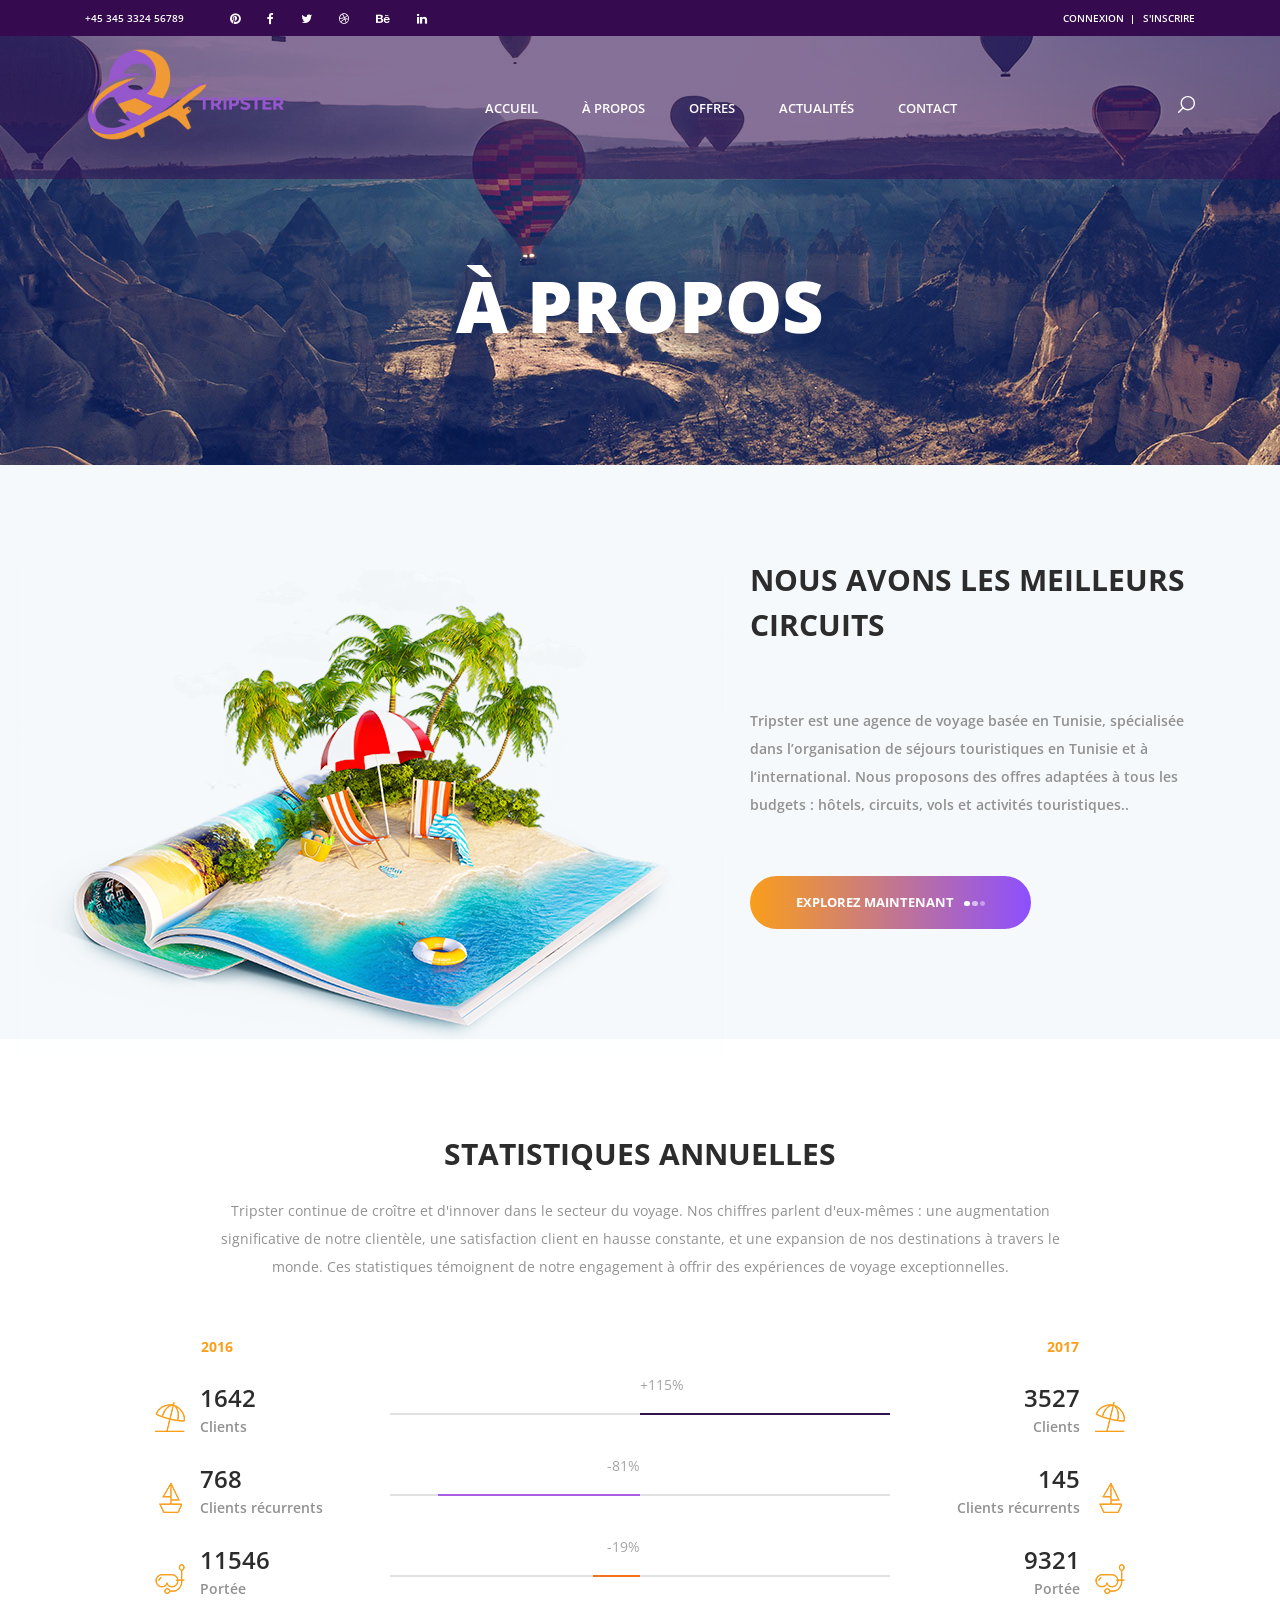
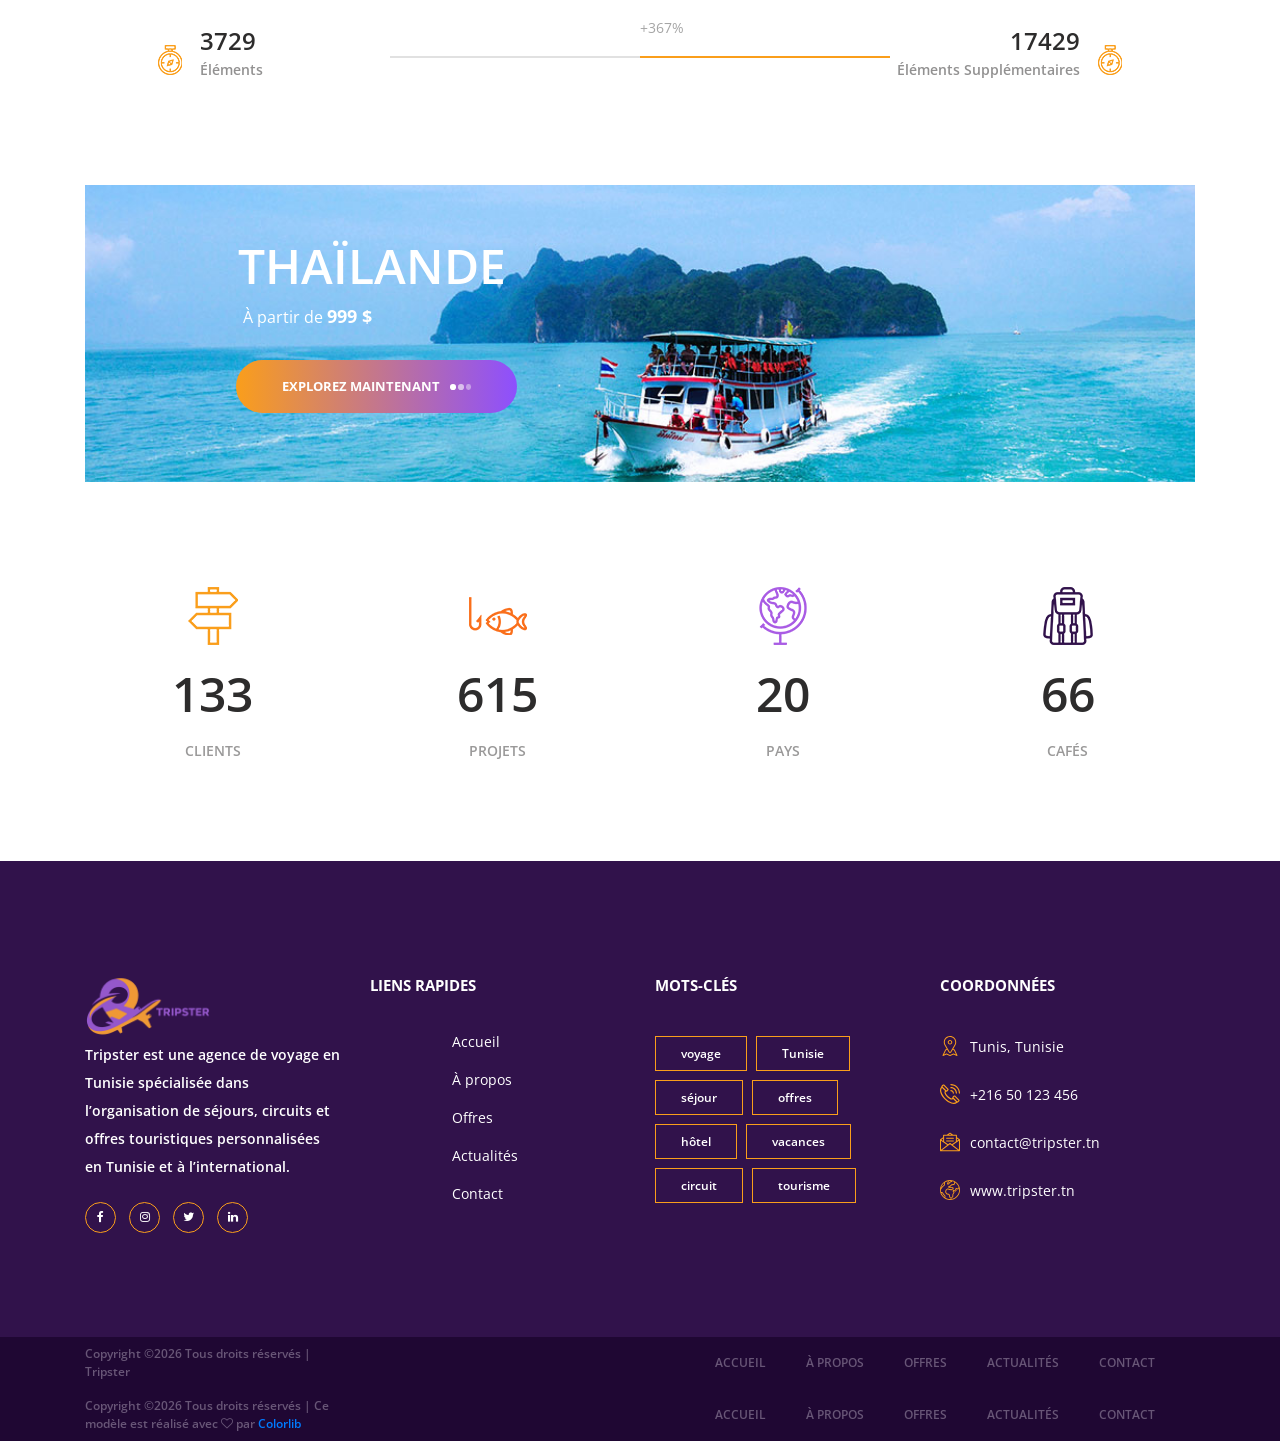
==== commit 7557911d: "GA" ====
--- a/about.html
+++ b/about.html
@@ -2,6 +2,15 @@
 <html lang="fr">
 <head>
 <title>À propos | Tripster agence de voyage</title>
+<!-- Google tag (gtag.js) -->
+<script async src="https://www.googletagmanager.com/gtag/js?id=G-Q51B4EV70M"></script>
+<script>
+  window.dataLayer = window.dataLayer || [];
+  function gtag(){dataLayer.push(arguments);}
+  gtag('js', new Date());
+
+  gtag('config', 'G-Q51B4EV70M');
+</script>
 <meta charset="utf-8">
 <meta http-equiv="X-UA-Compatible" content="IE=edge">
 <meta name="description" content="Projet Travelix"><title>À propos | Tripster agence de voyage</title>
